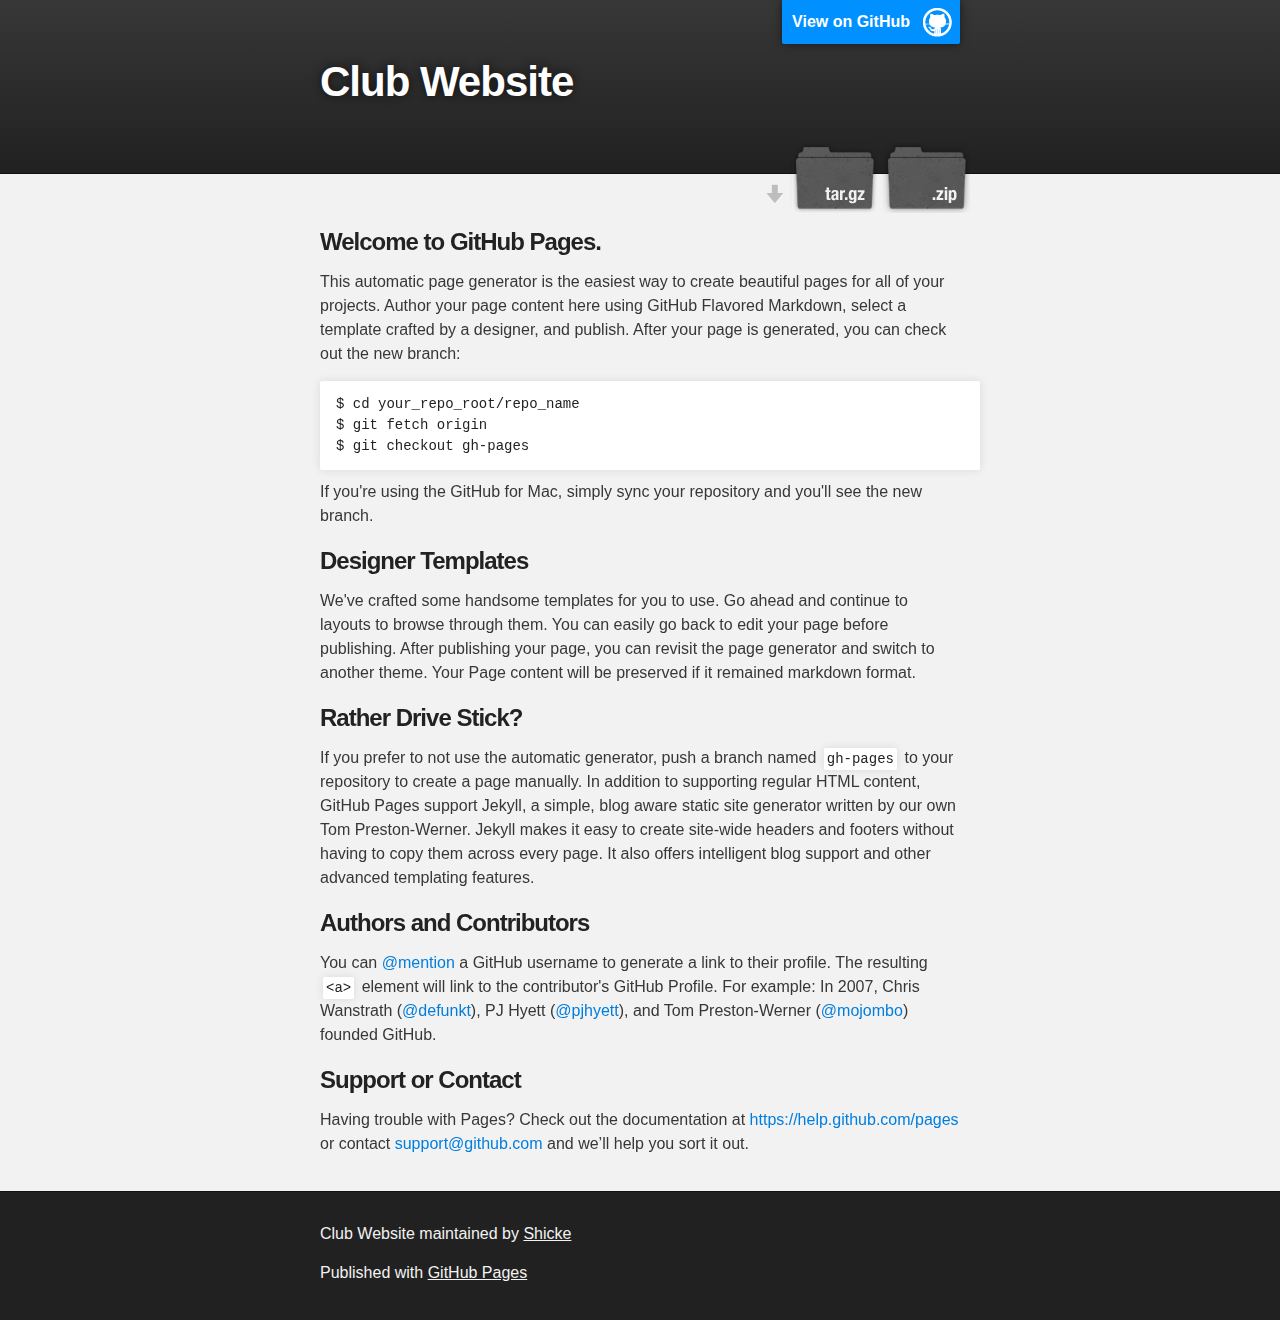
==== index.html @ 019f0d00 "Create gh-pages branch via GitHub" ====
<!DOCTYPE html>
<html>

  <head>
    <meta charset='utf-8'>
    <meta http-equiv="X-UA-Compatible" content="chrome=1">
    <meta name="description" content="Club Website : ">

    <link rel="stylesheet" type="text/css" media="screen" href="stylesheets/stylesheet.css">

    <title>Club Website</title>
  </head>

  <body>

    <!-- HEADER -->
    <div id="header_wrap" class="outer">
        <header class="inner">
          <a id="forkme_banner" href="https://github.com/Shicke/Club-Website">View on GitHub</a>

          <h1 id="project_title">Club Website</h1>
          <h2 id="project_tagline"></h2>

            <section id="downloads">
              <a class="zip_download_link" href="https://github.com/Shicke/Club-Website/zipball/master">Download this project as a .zip file</a>
              <a class="tar_download_link" href="https://github.com/Shicke/Club-Website/tarball/master">Download this project as a tar.gz file</a>
            </section>
        </header>
    </div>

    <!-- MAIN CONTENT -->
    <div id="main_content_wrap" class="outer">
      <section id="main_content" class="inner">
        <h3>
<a id="welcome-to-github-pages" class="anchor" href="#welcome-to-github-pages" aria-hidden="true"><span class="octicon octicon-link"></span></a>Welcome to GitHub Pages.</h3>

<p>This automatic page generator is the easiest way to create beautiful pages for all of your projects. Author your page content here using GitHub Flavored Markdown, select a template crafted by a designer, and publish. After your page is generated, you can check out the new branch:</p>

<pre><code>$ cd your_repo_root/repo_name
$ git fetch origin
$ git checkout gh-pages
</code></pre>

<p>If you're using the GitHub for Mac, simply sync your repository and you'll see the new branch.</p>

<h3>
<a id="designer-templates" class="anchor" href="#designer-templates" aria-hidden="true"><span class="octicon octicon-link"></span></a>Designer Templates</h3>

<p>We've crafted some handsome templates for you to use. Go ahead and continue to layouts to browse through them. You can easily go back to edit your page before publishing. After publishing your page, you can revisit the page generator and switch to another theme. Your Page content will be preserved if it remained markdown format.</p>

<h3>
<a id="rather-drive-stick" class="anchor" href="#rather-drive-stick" aria-hidden="true"><span class="octicon octicon-link"></span></a>Rather Drive Stick?</h3>

<p>If you prefer to not use the automatic generator, push a branch named <code>gh-pages</code> to your repository to create a page manually. In addition to supporting regular HTML content, GitHub Pages support Jekyll, a simple, blog aware static site generator written by our own Tom Preston-Werner. Jekyll makes it easy to create site-wide headers and footers without having to copy them across every page. It also offers intelligent blog support and other advanced templating features.</p>

<h3>
<a id="authors-and-contributors" class="anchor" href="#authors-and-contributors" aria-hidden="true"><span class="octicon octicon-link"></span></a>Authors and Contributors</h3>

<p>You can <a href="https://github.com/blog/821" class="user-mention">@mention</a> a GitHub username to generate a link to their profile. The resulting <code>&lt;a&gt;</code> element will link to the contributor's GitHub Profile. For example: In 2007, Chris Wanstrath (<a href="https://github.com/defunkt" class="user-mention">@defunkt</a>), PJ Hyett (<a href="https://github.com/pjhyett" class="user-mention">@pjhyett</a>), and Tom Preston-Werner (<a href="https://github.com/mojombo" class="user-mention">@mojombo</a>) founded GitHub.</p>

<h3>
<a id="support-or-contact" class="anchor" href="#support-or-contact" aria-hidden="true"><span class="octicon octicon-link"></span></a>Support or Contact</h3>

<p>Having trouble with Pages? Check out the documentation at <a href="https://help.github.com/pages">https://help.github.com/pages</a> or contact <a href="mailto:support@github.com">support@github.com</a> and we’ll help you sort it out.</p>
      </section>
    </div>

    <!-- FOOTER  -->
    <div id="footer_wrap" class="outer">
      <footer class="inner">
        <p class="copyright">Club Website maintained by <a href="https://github.com/Shicke">Shicke</a></p>
        <p>Published with <a href="http://pages.github.com">GitHub Pages</a></p>
      </footer>
    </div>

    

  </body>
</html>
---- stylesheets/stylesheet.css ----
/*******************************************************************************
Slate Theme for GitHub Pages
by Jason Costello, @jsncostello
*******************************************************************************/

@import url(pygment_trac.css);

/*******************************************************************************
MeyerWeb Reset
*******************************************************************************/

html, body, div, span, applet, object, iframe,
h1, h2, h3, h4, h5, h6, p, blockquote, pre,
a, abbr, acronym, address, big, cite, code,
del, dfn, em, img, ins, kbd, q, s, samp,
small, strike, strong, sub, sup, tt, var,
b, u, i, center,
dl, dt, dd, ol, ul, li,
fieldset, form, label, legend,
table, caption, tbody, tfoot, thead, tr, th, td,
article, aside, canvas, details, embed,
figure, figcaption, footer, header, hgroup,
menu, nav, output, ruby, section, summary,
time, mark, audio, video {
  margin: 0;
  padding: 0;
  border: 0;
  font: inherit;
  vertical-align: baseline;
}

/* HTML5 display-role reset for older browsers */
article, aside, details, figcaption, figure,
footer, header, hgroup, menu, nav, section {
  display: block;
}

ol, ul {
  list-style: none;
}

table {
  border-collapse: collapse;
  border-spacing: 0;
}

/*******************************************************************************
Theme Styles
*******************************************************************************/

body {
  box-sizing: border-box;
  color:#373737;
  background: #212121;
  font-size: 16px;
  font-family: 'Myriad Pro', Calibri, Helvetica, Arial, sans-serif;
  line-height: 1.5;
  -webkit-font-smoothing: antialiased;
}

h1, h2, h3, h4, h5, h6 {
  margin: 10px 0;
  font-weight: 700;
  color:#222222;
  font-family: 'Lucida Grande', 'Calibri', Helvetica, Arial, sans-serif;
  letter-spacing: -1px;
}

h1 {
  font-size: 36px;
  font-weight: 700;
}

h2 {
  padding-bottom: 10px;
  font-size: 32px;
  background: url('../images/bg_hr.png') repeat-x bottom;
}

h3 {
  font-size: 24px;
}

h4 {
  font-size: 21px;
}

h5 {
  font-size: 18px;
}

h6 {
  font-size: 16px;
}

p {
  margin: 10px 0 15px 0;
}

footer p {
  color: #f2f2f2;
}

a {
  text-decoration: none;
  color: #007edf;
  text-shadow: none;

  transition: color 0.5s ease;
  transition: text-shadow 0.5s ease;
  -webkit-transition: color 0.5s ease;
  -webkit-transition: text-shadow 0.5s ease;
  -moz-transition: color 0.5s ease;
  -moz-transition: text-shadow 0.5s ease;
  -o-transition: color 0.5s ease;
  -o-transition: text-shadow 0.5s ease;
  -ms-transition: color 0.5s ease;
  -ms-transition: text-shadow 0.5s ease;
}

a:hover, a:focus {text-decoration: underline;}

footer a {
  color: #F2F2F2;
  text-decoration: underline;
}

em {
  font-style: italic;
}

strong {
  font-weight: bold;
}

img {
  position: relative;
  margin: 0 auto;
  max-width: 739px;
  padding: 5px;
  margin: 10px 0 10px 0;
  border: 1px solid #ebebeb;

  box-shadow: 0 0 5px #ebebeb;
  -webkit-box-shadow: 0 0 5px #ebebeb;
  -moz-box-shadow: 0 0 5px #ebebeb;
  -o-box-shadow: 0 0 5px #ebebeb;
  -ms-box-shadow: 0 0 5px #ebebeb;
}

p img {
  display: inline;
  margin: 0;
  padding: 0;
  vertical-align: middle;
  text-align: center;
  border: none;
}

pre, code {
  width: 100%;
  color: #222;
  background-color: #fff;

  font-family: Monaco, "Bitstream Vera Sans Mono", "Lucida Console", Terminal, monospace;
  font-size: 14px;

  border-radius: 2px;
  -moz-border-radius: 2px;
  -webkit-border-radius: 2px;
}

pre {
  width: 100%;
  padding: 10px;
  box-shadow: 0 0 10px rgba(0,0,0,.1);
  overflow: auto;
}

code {
  padding: 3px;
  margin: 0 3px;
  box-shadow: 0 0 10px rgba(0,0,0,.1);
}

pre code {
  display: block;
  box-shadow: none;
}

blockquote {
  color: #666;
  margin-bottom: 20px;
  padding: 0 0 0 20px;
  border-left: 3px solid #bbb;
}


ul, ol, dl {
  margin-bottom: 15px
}

ul {
  list-style-position: inside;
  list-style: disc;
  padding-left: 20px;
}

ol {
  list-style-position: inside;
  list-style: decimal;
  padding-left: 20px;
}

dl dt {
  font-weight: bold;
}

dl dd {
  padding-left: 20px;
  font-style: italic;
}

dl p {
  padding-left: 20px;
  font-style: italic;
}

hr {
  height: 1px;
  margin-bottom: 5px;
  border: none;
  background: url('../images/bg_hr.png') repeat-x center;
}

table {
  border: 1px solid #373737;
  margin-bottom: 20px;
  text-align: left;
 }

th {
  font-family: 'Lucida Grande', 'Helvetica Neue', Helvetica, Arial, sans-serif;
  padding: 10px;
  background: #373737;
  color: #fff;
 }

td {
  padding: 10px;
  border: 1px solid #373737;
 }

form {
  background: #f2f2f2;
  padding: 20px;
}

/*******************************************************************************
Full-Width Styles
*******************************************************************************/

.outer {
  width: 100%;
}

.inner {
  position: relative;
  max-width: 640px;
  padding: 20px 10px;
  margin: 0 auto;
}

#forkme_banner {
  display: block;
  position: absolute;
  top:0;
  right: 10px;
  z-index: 10;
  padding: 10px 50px 10px 10px;
  color: #fff;
  background: url('../images/blacktocat.png') #0090ff no-repeat 95% 50%;
  font-weight: 700;
  box-shadow: 0 0 10px rgba(0,0,0,.5);
  border-bottom-left-radius: 2px;
  border-bottom-right-radius: 2px;
}

#header_wrap {
  background: #212121;
  background: -moz-linear-gradient(top, #373737, #212121);
  background: -webkit-linear-gradient(top, #373737, #212121);
  background: -ms-linear-gradient(top, #373737, #212121);
  background: -o-linear-gradient(top, #373737, #212121);
  background: linear-gradient(top, #373737, #212121);
}

#header_wrap .inner {
  padding: 50px 10px 30px 10px;
}

#project_title {
  margin: 0;
  color: #fff;
  font-size: 42px;
  font-weight: 700;
  text-shadow: #111 0px 0px 10px;
}

#project_tagline {
  color: #fff;
  font-size: 24px;
  font-weight: 300;
  background: none;
  text-shadow: #111 0px 0px 10px;
}

#downloads {
  position: absolute;
  width: 210px;
  z-index: 10;
  bottom: -40px;
  right: 0;
  height: 70px;
  background: url('../images/icon_download.png') no-repeat 0% 90%;
}

.zip_download_link {
  display: block;
  float: right;
  width: 90px;
  height:70px;
  text-indent: -5000px;
  overflow: hidden;
  background: url(../images/sprite_download.png) no-repeat bottom left;
}

.tar_download_link {
  display: block;
  float: right;
  width: 90px;
  height:70px;
  text-indent: -5000px;
  overflow: hidden;
  background: url(../images/sprite_download.png) no-repeat bottom right;
  margin-left: 10px;
}

.zip_download_link:hover {
  background: url(../images/sprite_download.png) no-repeat top left;
}

.tar_download_link:hover {
  background: url(../images/sprite_download.png) no-repeat top right;
}

#main_content_wrap {
  background: #f2f2f2;
  border-top: 1px solid #111;
  border-bottom: 1px solid #111;
}

#main_content {
  padding-top: 40px;
}

#footer_wrap {
  background: #212121;
}



/*******************************************************************************
Small Device Styles
*******************************************************************************/

@media screen and (max-width: 480px) {
  body {
    font-size:14px;
  }

  #downloads {
    display: none;
  }

  .inner {
    min-width: 320px;
    max-width: 480px;
  }

  #project_title {
  font-size: 32px;
  }

  h1 {
    font-size: 28px;
  }

  h2 {
    font-size: 24px;
  }

  h3 {
    font-size: 21px;
  }

  h4 {
    font-size: 18px;
  }

  h5 {
    font-size: 14px;
  }

  h6 {
    font-size: 12px;
  }

  code, pre {
    min-width: 320px;
    max-width: 480px;
    font-size: 11px;
  }

}
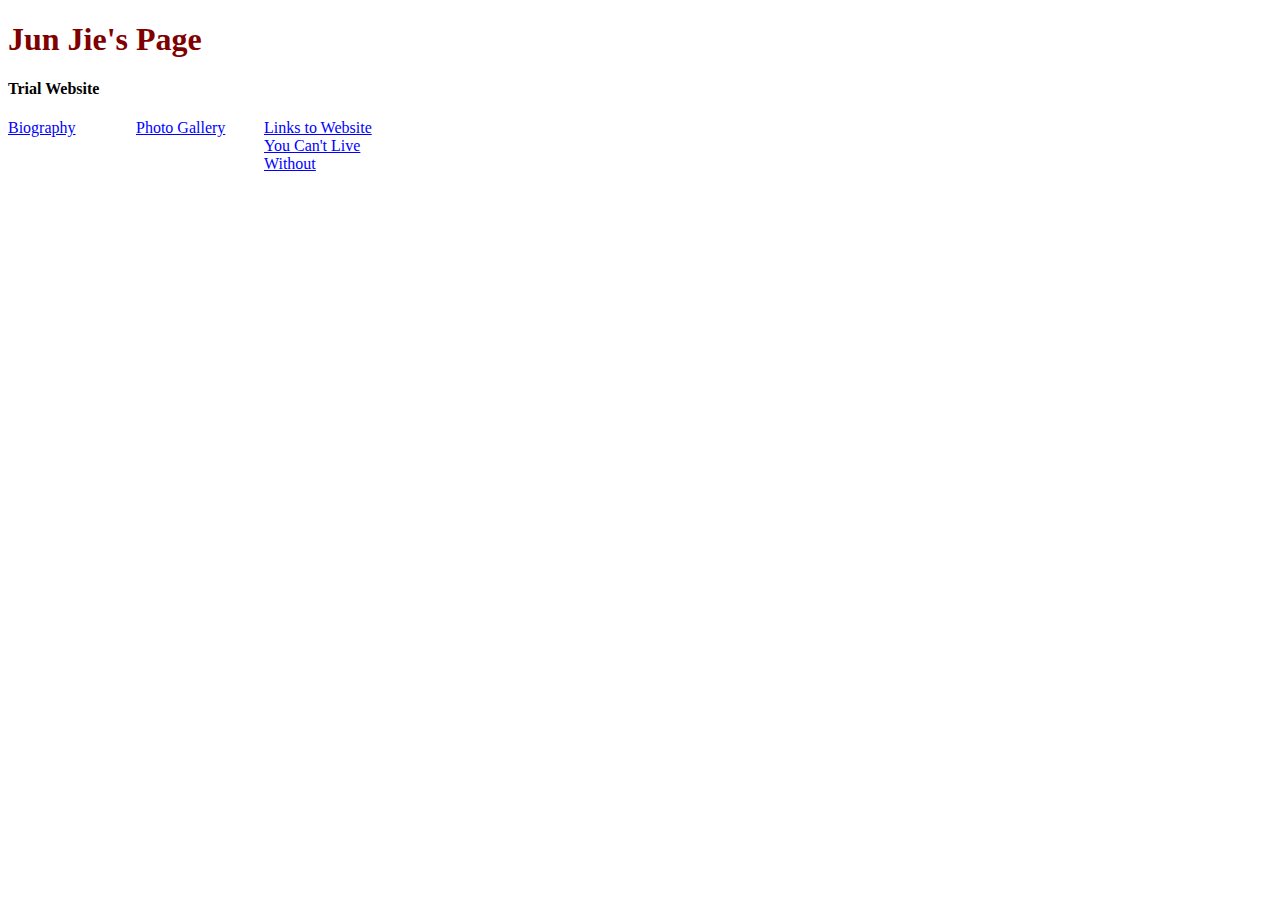
==== commit 4b1618d0: "no message" ====
--- a/index.html
+++ b/index.html
@@ -1,79 +1,26 @@
-<!DOCTYPE html>
+<!doctype html>
 <html>
+<head>
+	<meta charset="utf-8">
+	<title></title>
+	<link rel="stylesheet" type="text/css" href="Main.css">
+</head>
+<body>
+	<h1>Jun Jie's Page</h1>
+	<h4>Trial Website</h4>
 
-  <head>
-    <meta charset='utf-8'>
-    <meta http-equiv="X-UA-Compatible" content="chrome=1">
-    <meta name="description" content="Club Website : ">
+	<div class="nav" style = "">
+		<a href="Website (Page 2).html"> Biography </a> &nbsp &nbsp
+		<a href="Website (Page 3).html"> Photo Gallery </a> &nbsp &nbsp 
+		<a href="Website (Page 4).html"> Links to Website You Can't Live Without</a>
+	<!--
+	<ul>
+		<li><a href="Website (Page 2).html"> Biography </a></li>
+		<li><a href="Website (Page 3).html"> Photo Gallery </a></li>
+		<li><a href="Website (Page 4).html"> Links to Website You Can't Live Without</li>
+	</ul>
+	-->
 
-    <link rel="stylesheet" type="text/css" media="screen" href="stylesheets/stylesheet.css">
 
-    <title>Club Website</title>
-  </head>
-
-  <body>
-
-    <!-- HEADER -->
-    <div id="header_wrap" class="outer">
-        <header class="inner">
-          <a id="forkme_banner" href="https://github.com/Shicke/Club-Website">View on GitHub</a>
-
-          <h1 id="project_title">Club Website</h1>
-          <h2 id="project_tagline"></h2>
-
-            <section id="downloads">
-              <a class="zip_download_link" href="https://github.com/Shicke/Club-Website/zipball/master">Download this project as a .zip file</a>
-              <a class="tar_download_link" href="https://github.com/Shicke/Club-Website/tarball/master">Download this project as a tar.gz file</a>
-            </section>
-        </header>
-    </div>
-
-    <!-- MAIN CONTENT -->
-    <div id="main_content_wrap" class="outer">
-      <section id="main_content" class="inner">
-        <h3>
-<a id="welcome-to-github-pages" class="anchor" href="#welcome-to-github-pages" aria-hidden="true"><span class="octicon octicon-link"></span></a>Welcome to GitHub Pages.</h3>
-
-<p>This automatic page generator is the easiest way to create beautiful pages for all of your projects. Author your page content here using GitHub Flavored Markdown, select a template crafted by a designer, and publish. After your page is generated, you can check out the new branch:</p>
-
-<pre><code>$ cd your_repo_root/repo_name
-$ git fetch origin
-$ git checkout gh-pages
-</code></pre>
-
-<p>If you're using the GitHub for Mac, simply sync your repository and you'll see the new branch.</p>
-
-<h3>
-<a id="designer-templates" class="anchor" href="#designer-templates" aria-hidden="true"><span class="octicon octicon-link"></span></a>Designer Templates</h3>
-
-<p>We've crafted some handsome templates for you to use. Go ahead and continue to layouts to browse through them. You can easily go back to edit your page before publishing. After publishing your page, you can revisit the page generator and switch to another theme. Your Page content will be preserved if it remained markdown format.</p>
-
-<h3>
-<a id="rather-drive-stick" class="anchor" href="#rather-drive-stick" aria-hidden="true"><span class="octicon octicon-link"></span></a>Rather Drive Stick?</h3>
-
-<p>If you prefer to not use the automatic generator, push a branch named <code>gh-pages</code> to your repository to create a page manually. In addition to supporting regular HTML content, GitHub Pages support Jekyll, a simple, blog aware static site generator written by our own Tom Preston-Werner. Jekyll makes it easy to create site-wide headers and footers without having to copy them across every page. It also offers intelligent blog support and other advanced templating features.</p>
-
-<h3>
-<a id="authors-and-contributors" class="anchor" href="#authors-and-contributors" aria-hidden="true"><span class="octicon octicon-link"></span></a>Authors and Contributors</h3>
-
-<p>You can <a href="https://github.com/blog/821" class="user-mention">@mention</a> a GitHub username to generate a link to their profile. The resulting <code>&lt;a&gt;</code> element will link to the contributor's GitHub Profile. For example: In 2007, Chris Wanstrath (<a href="https://github.com/defunkt" class="user-mention">@defunkt</a>), PJ Hyett (<a href="https://github.com/pjhyett" class="user-mention">@pjhyett</a>), and Tom Preston-Werner (<a href="https://github.com/mojombo" class="user-mention">@mojombo</a>) founded GitHub.</p>
-
-<h3>
-<a id="support-or-contact" class="anchor" href="#support-or-contact" aria-hidden="true"><span class="octicon octicon-link"></span></a>Support or Contact</h3>
-
-<p>Having trouble with Pages? Check out the documentation at <a href="https://help.github.com/pages">https://help.github.com/pages</a> or contact <a href="mailto:support@github.com">support@github.com</a> and we’ll help you sort it out.</p>
-      </section>
-    </div>
-
-    <!-- FOOTER  -->
-    <div id="footer_wrap" class="outer">
-      <footer class="inner">
-        <p class="copyright">Club Website maintained by <a href="https://github.com/Shicke">Shicke</a></p>
-        <p>Published with <a href="http://pages.github.com">GitHub Pages</a></p>
-      </footer>
-    </div>
-
-    
-
-  </body>
-</html>
+</body>
+</html>--- a/Main.css
+++ b/Main.css
@@ -0,0 +1,35 @@
+@media (max-width: 600px) {
+	.nav a{
+		width: 100%;
+	}
+}
+
+
+
+body {
+    /*background-image: url("https://encrypted-tbn1.gstatic.com/images?q=tbn:ANd9GcQL6AAL2-cF9h_HjBV4Z9JFbY5zTL56DhPfxuJQp1ae7joU7atS1g");
+    background-size: 1000px 1000px;
+    background-repeat: no-repeat;*/
+}
+h1 {
+    color: maroon;
+    margin-left: 0px;
+} 
+p{
+	font-family:cursive;
+	colour:blue;
+}
+
+/* The difference between class and id is that classes can 
+have more than one element inside whereas an id should belong to only one particular element
+In CSS, use .class_name to select your class and #id_name to select specific id*/
+
+.nav a/*a is the selector*/{
+	color: blue;
+	text-decoration: :none;
+	float: left;
+	width: 8em; /*em is another unit of measurement*/
+	height: 30px;
+
+
+}